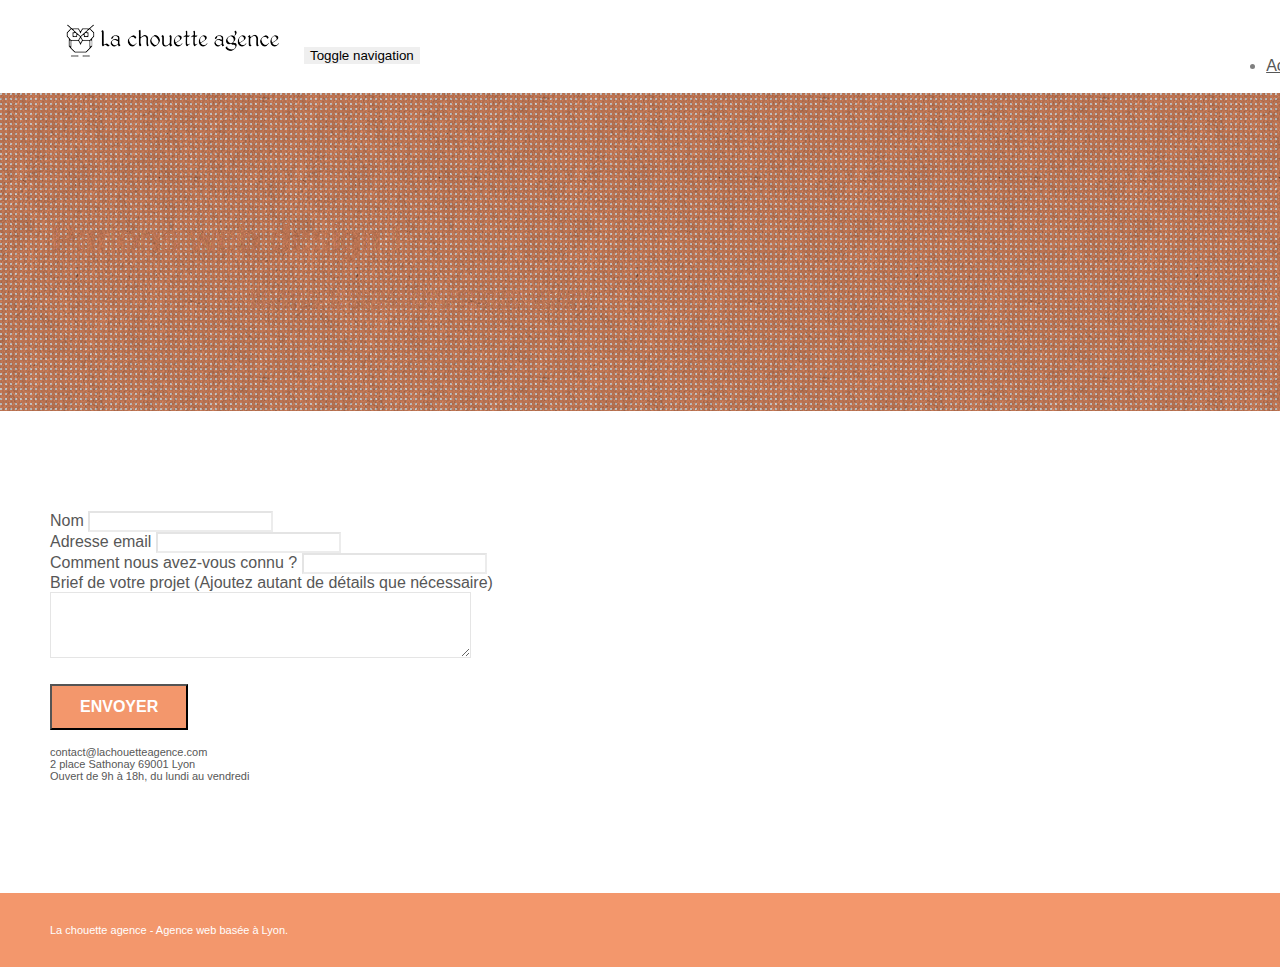
==== contact.html @ 4c4d1c33 "Correction de header" ====
<!doctype html>
<html lang="Default">
<head>
    <meta charset="utf-8">
    <meta name="keywords" content="">
    <meta name="description" content="">
    <meta name="viewport" content="width=device-width, initial-scale=1.0, viewport-fit=cover">
    <link rel="shortcut icon" type="image/png" href="favicon.jpg">
    
	<link rel="stylesheet" type="text/css" href="./css/bootstrap.min.css">
	<link rel="stylesheet" type="text/css" href="style.css">
	<link rel="stylesheet" type="text/css" href="./css/font-awesome.min.css">
	<link rel="stylesheet" type="text/css" href="./css/et-line.min.css">
	
    
	<script src="./js/jquery-2.1.0.min.js"></script>
	<script src="./js/bootstrap.min.js"></script>
	<script src="./js/blocs.min.js"></script>
	<script src="./js/jqBootstrapValidation.js"></script>
	<script src="./js/formHandler.js"></script>
    <title>page2</title>

    
<!-- Analytics -->
 
<!-- Analytics END -->
    
</head>
<body>
<!-- Principal conteneur -->
<div class="page-container">
    
<!-- bloc-0 -->
<div class="bloc bgc-white l-bloc " id="bloc-0">
	<div class="container bloc-sm">
		<nav class="navbar row">
			<div class="navbar-header">
				<a class="navbar-brand" href="index.html"><img src="img/la-chouette-agence.png" alt="atlanta web design logo" height="40" /></a>
				<button id="nav-toggle" type="button" class="ui-navbar-toggle navbar-toggle" data-toggle="collapse" data-target=".navbar-1">
					<span class="sr-only">Toggle navigation</span><span class="icon-bar"></span><span class="icon-bar"></span><span class="icon-bar"></span>
				</button>
			</div>
			<div class="collapse navbar-collapse navbar-1 special-dropdown-nav">
				<ul class="site-navigation nav navbar-nav">
					<li>
						<a href="index.html">Accueil</a>
					</li>
					<li>
					</li>
					<li>
						<a href="page2.html">page2 &gt;</a>
					</li>
				</ul>
			</div>
		</nav>
	</div>
</div>
<!-- bloc-0 END -->

<!-- bloc-6 -->
<div class="bloc bg-dots-bg bg-repeat bgc-atomic-tangerine d-bloc bloc-bg-texture texture-paper" id="bloc-6">
	<div class="container bloc-lg">
		<div class="row">
			<div class="col-sm-12">
				<h1 class="text-center hero-bloc-text tc-white">
					Parlons web design !
				</h1>
				<p class="text-center mg-lg tc-white tight-width-whitespace">
					Nous sommes ravis que vous souhaitiez collaborer avec notre agence.<br>
					Parlez-nous de votre projet en complétant le formulaire ci-dessous.
				</p>
			</div>
		</div>
	</div>
</div>
<!-- bloc-6 END -->

<!-- bloc-7 -->
<div class="bloc bgc-white l-bloc" id="bloc-7">
	<div class="container bloc-lg">
		<div class="row">
			<div class="col-sm-6">
				<form id="form_1" novalidate success-msg="Your message has been sent." fail-msg="Sorry it seems that our mail server is not responding, Sorry for the inconvenience!">
					<div class="form-group">
						<label>
							Nom
						</label>
						<input id="name" class="form-control" required />
					</div>
					<div class="form-group">
						<label>
							Adresse email
						</label>
						<input id="email" class="form-control" type="email" required />
					</div>
					<div class="form-group">
						<label>
							Comment nous avez-vous connu ?
						</label>
						<input class="form-control" type="email" required id="input_504" />
					</div>
					<div class="form-group">
						<label>
							Brief de votre projet (Ajoutez autant de détails que nécessaire)<br>
						</label><textarea id="message" class="form-control" rows="4" cols="50" required></textarea>
					</div> 
					<button class="bloc-button btn btn-lg btn-block cta-hero btn-atomic-tangerine" type="submit">
						Envoyer
					</button>
				</form>
			</div>
			<div class="col-sm-6">
				<p>
					contact@lachouetteagence.com<br>2 place Sathonay 69001 Lyon<br>Ouvert de 9h à 18h, du lundi au vendredi<br>
				</p>
			</div>
		</div>
	</div>
</div>
<!-- bloc-7 END -->

<!-- ScrollToTop Button -->
<a class="bloc-button btn btn-d scrollToTop" onclick="scrollToTarget('1')"><span class="fa fa-chevron-up"></span></a>
<!-- ScrollToTop Button END-->


<!-- Footer - bloc-8 -->
<div class="bloc bgc-atomic-tangerine d-bloc" id="bloc-8">
	<div class="container bloc-sm">
		<div class="row">
			<div class="col-sm-12">
				<p class="text-center white">
					La chouette agence - Agence web basée à Lyon.<br>
				</p>
				<div class="row row-no-gutters social">
					<div class="col-sm-3">
						<div class="text-center">
							<a class="social" href="index.html"><span class="fa fa-twitter icon-md"></span></a>
						</div>
					</div>
					<div class="col-sm-3">
						<div class="text-center">
							<a class="social" href="index.html"><span class="fa fa-facebook icon-md"></span></a>
						</div>
					</div>
					<div class="col-sm-3">
						<div class="text-center">
							<a class="social" href="index.html"><span class="fa fa-dribbble icon-md"></span></a>
						</div>
					</div>
					<div class="col-sm-3">
						<div class="text-center">
							<a class="social" href="index.html"><span class="fa fa-instagram icon-md"></span></a>
						</div>
					</div>
				</div>
			</div>
		</div>
	</div>
</div>
<!-- Footer - bloc-8 END -->

</div>
<!-- Principal conteneur END -->
    

</body>
</html>
---- style.css ----
body {
  margin: 0;
  padding: 0;
  background: #fff;
  overflow-x: hidden;
  -webkit-font-smoothing: antialiased;
  -moz-osx-font-smoothing: grayscale;
}

a,
button {
  transition: all 0.3s ease-in-out;
  outline: none !important;
}

a:hover {
  text-decoration: none;
  cursor: pointer;
}

#page-loading-blocs-notifaction {
  position: fixed;
  top: 0;
  bottom: 0;
  width: 100%;
  z-index: 100000;
  background: #ffffff url("img/pageload-spinner.gif") no-repeat center center;
}

.bloc {
  width: 100%;
  clear: both;
  background: 50% 50% no-repeat;
  padding: 0 50px;
  -webkit-background-size: cover;
  -moz-background-size: cover;
  -o-background-size: cover;
  background-size: cover;
  position: relative;
}

.bloc .container {
  padding-left: 0;
  padding-right: 0;
}

.bloc-lg {
  padding: 100px 50px;
}

.bloc-md {
  padding: 50px;
}

.bloc-sm {
  padding: 20px 50px;
}

.bg-center,
.bg-l-edge,
.bg-r-edge,
.bg-t-edge,
.bg-b-edge,
.bg-tl-edge,
.bg-bl-edge,
.bg-tr-edge,
.bg-br-edge,
.bg-repeat {
  -webkit-background-size: auto !important;
  -moz-background-size: auto !important;
  -o-background-size: auto !important;
  background-size: auto !important;
}

.bg-repeat {
  background: repeat;
}

.bg-t-edge {
  background: top no-repeat;
}

.bloc-bg-texture::before {
  content: "";
  background-size: 2px 2px;
  position: absolute;
  top: 0;
  bottom: 0;
  left: 0;
  right: 0;
}

.texture-paper::before {
  background: url("img/texture-paper.png");
  background-size: 280px 280px;
}

.b-parallax {
  background-attachment: fixed;
}

.d-bloc {
  color: rgba(255, 255, 255, 0.7);
}

.d-bloc button:hover {
  color: rgba(255, 255, 255, 0.9);
}

.d-bloc .icon-round,
.d-bloc .icon-square,
.d-bloc .icon-rounded,
.d-bloc .icon-semi-rounded-a,
.d-bloc .icon-semi-rounded-b {
  border-color: rgba(255, 255, 255, 0.9);
}

.d-bloc .divider-h span {
  border-color: rgba(255, 255, 255, 0.2);
}

.d-bloc .a-btn,
.d-bloc .navbar a,
.d-bloc .navbar-brand,
.d-bloc a .icon-sm,
.d-bloc a .icon-md,
.d-bloc a .icon-lg,
.d-bloc a .icon-xl,
.d-bloc h1 a,
.d-bloc h2 a,
.d-bloc h3 a,
.d-bloc h4 a,
.d-bloc h5 a,
.d-bloc h6 a,
.d-bloc p a {
  color: rgba(255, 255, 255, 0.6);
}

.d-bloc .a-btn:hover,
.d-bloc .navbar a:hover,
.d-bloc .navbar-brand:hover,
.d-bloc a:hover .icon-sm,
.d-bloc a:hover .icon-md,
.d-bloc a:hover .icon-lg,
.d-bloc a:hover .icon-xl,
.d-bloc h1 a:hover,
.d-bloc h2 a:hover,
.d-bloc h3 a:hover,
.d-bloc h4 a:hover,
.d-bloc h5 a:hover,
.d-bloc h6 a:hover,
.d-bloc p a:hover {
  color: rgba(255, 255, 255, 1);
}

.d-bloc .navbar-toggle .icon-bar {
  background: rgba(255, 255, 255, 1);
}

.d-bloc .btn-wire,
.d-bloc .btn-wire:hover {
  color: rgba(255, 255, 255, 1);
  border-color: rgba(255, 255, 255, 1);
}

.d-bloc .panel {
  color: rgba(0, 0, 0, 0.5);
}

.d-bloc .panel button:hover {
  color: rgba(0, 0, 0, 0.7);
}

.d-bloc .panel icon {
  border-color: rgba(0, 0, 0, 0.7);
}

.d-bloc .panel .divider-h span {
  border-color: rgba(0, 0, 0, 0.1);
}

.d-bloc .panel .a-btn {
  color: rgba(0, 0, 0, 0.6);
}

.d-bloc .panel .a-btn:hover {
  color: rgba(0, 0, 0, 1);
}

.d-bloc .panel .btn-wire,
.d-bloc .panel .btn-wire:hover {
  color: rgba(0, 0, 0, 0.7);
  border-color: rgba(0, 0, 0, 0.3);
}

.d-bloc .panel,
.l-bloc {
  color: rgba(0, 0, 0, 0.5);
}

.d-bloc .panel button:hover,
.l-bloc button:hover {
  color: rgba(0, 0, 0, 0.7);
}

.l-bloc .icon-round,
.l-bloc .icon-square,
.l-bloc .icon-rounded,
.l-bloc .icon-semi-rounded-a,
.l-bloc .icon-semi-rounded-b {
  border-color: rgba(0, 0, 0, 0.7);
}

.d-bloc .panel .divider-h span,
.l-bloc .divider-h span {
  border-color: rgba(0, 0, 0, 0.1);
}

.d-bloc .panel .a-btn,
.l-bloc .a-btn,
.l-bloc .navbar a,
.l-bloc .navbar-brand,
.l-bloc a .icon-sm,
.l-bloc a .icon-md,
.l-bloc a .icon-lg,
.l-bloc a .icon-xl,
.l-bloc h1 a,
.l-bloc h2 a,
.l-bloc h3 a,
.l-bloc h4 a,
.l-bloc h5 a,
.l-bloc h6 a,
.l-bloc p a {
  color: rgba(0, 0, 0, 0.6);
}

.d-bloc .panel .a-btn:hover,
.l-bloc .a-btn:hover,
.l-bloc .navbar a:hover,
.l-bloc .navbar-brand:hover,
.l-bloc a:hover .icon-sm,
.l-bloc a:hover .icon-md,
.l-bloc a:hover .icon-lg,
.l-bloc a:hover .icon-xl,
.l-bloc h1 a:hover,
.l-bloc h2 a:hover,
.l-bloc h3 a:hover,
.l-bloc h4 a:hover,
.l-bloc h5 a:hover,
.l-bloc h6 a:hover,
.l-bloc p a:hover {
  color: rgba(0, 0, 0, 1);
}

.l-bloc .navbar-toggle .icon-bar {
  color: rgba(0, 0, 0, 0.6);
}

.d-bloc .panel .btn-wire,
.d-bloc .panel .btn-wire:hover,
.l-bloc .btn-wire,
.l-bloc .btn-wire:hover {
  color: rgba(0, 0, 0, 0.7);
  border-color: rgba(0, 0, 0, 0.3);
}

.voffset {
  margin-top: 30px;
}

.voffset-lg {
  margin-top: 80px;
}

.row-no-gutters {
  margin-right: 0;
  margin-left: 0;
}

.row.row-no-gutters > [class^="col-"],
.row.row-no-gutters > [class*=" col-"] {
  padding-right: 0;
  padding-left: 0;
}

#bloc-1-hero h1 {
  font-size: 32px;
}

.navbar {
  margin-bottom: 0;
  z-index: 1;
}

.navbar-brand {
  height: auto;
  padding: 3px 15px;
  font-size: 25px;
  font-weight: normal;
  font-weight: 600;
  line-height: 44px;
}

.navbar-brand img {
  max-height: 200px;
  margin: 0 5px 0 0;
  display: inline;
}

.navbar-brand img[src$="svg"] {
  min-width: 100px;
}

.nav-center .navbar-brand img {
  margin: 0;
}

.navbar .nav {
  padding-top: 2px;
  margin-right: -16px;
  float: right;
  z-index: 1;
}

.nav > li {
  float: left;
  margin-top: 4px;
  font-size: 16px;
}

.navbar-nav .open .dropdown-menu > li > a {
  text-align: inherit;
}

.nav > li a:hover,
.nav > li a:focus {
  background: transparent;
}

.navbar-toggle {
  margin: 10px 10px 0 0;
  border: 0px;
}

.navbar-toggle:hover {
  background: transparent !important;
}

.navbar-toggle .icon-bar {
  background-color: rgba(0, 0, 0, 0.5);
  width: 26px;
}

.nav-invert .navbar .nav {
  float: left;
}

.nav-invert .navbar-header,
.nav-invert .navbar-brand {
  float: right;
  position: relative;
  z-index: 2;
}

@media (min-width: 768px) {
  .site-navigation {
    position: absolute;
    top: 50%;
    right: 20px;
    transform: translate(0, -50%);
    -webkit-transform: translateY(-50%);
  }
  .nav > li .dropdown-menu a,
  .nav > li .dropdown-menu a:hover {
    color: #484848;
  }
  .nav-invert .site-navigation {
    left: 0;
    right: 0;
  }
  .nav-center {
    text-align: center;
  }
  .nav-center .navbar-header {
    width: 100%;
  }
  .nav-center .navbar-header,
  .nav-center .navbar-brand,
  .nav-center .nav > li {
    float: none;
    display: inline-block;
  }
  .nav-center .site-navigation {
    position: relative;
    width: 100%;
    right: 0;
    margin-right: 0px;
    margin-top: 20px;
  }
  .nav-center.mini-nav .navbar-toggle {
    float: none;
    margin: 10px auto 0;
  }
}

.nav > li > .dropdown a {
  background: none !important;
  display: block;
  padding: 14px 15px;
}

nav .caret {
  margin: 0 5px;
}

.dropdown-menu .dropdown-menu {
  top: -8px;
  left: 100%;
}

.dropdown-menu .dropmenu-flow-right {
  top: 100%;
  left: 0;
  margin-left: -1px;
  border-top-left-radius: 0;
  border-top-right-radius: 0;
}

.dropdown-menu .dropdown span {
  border: 4px solid black;
  border-top-color: transparent;
  border-right-color: transparent;
  border-bottom-color: transparent;
  margin: 6px -5px 0 0 !important;
  float: right;
}

.mg-md {
  margin-top: 10px;
  margin-bottom: 20px;
}

.mg-lg {
  margin-top: 10px;
  margin-bottom: 40px;
}

.btn {
  margin: 0 5px 5px 0;
}

.btn.pull-right {
  margin: 0 0 5px 5px;
}

.btn-d,
.btn-d:hover,
.btn-d:focus {
  color: #fff;
  background: rgba(0, 0, 0, 0.3);
}

button {
  outline: none !important;
}

.btn-rd {
  border-radius: 40px;
}

.btn-clean {
  border: 1px solid rgba(0, 0, 0, 0.08);
  border-bottom-color: rgba(0, 0, 0, 0.1);
  text-shadow: 0 1px 0 rgba(0, 0, 1, 0.1);
  box-shadow: 0 1px 3px rgba(0, 0, 1, 0.25),
    inset 0 1px 0 0 rgba(255, 255, 255, 0.15);
}

.icon-md {
  font-size: 30px !important;
}

.icon-lg {
  font-size: 60px !important;
}

.sm-shadow {
  text-shadow: 0 1px 2px rgba(0, 0, 0, 0.3);
}

.panel-sq,
.panel-sq .panel-heading,
.panel-sq .panel-footer {
  border-radius: 0;
}

.panel-rd {
  border-radius: 30px;
}

.panel-rd .panel-heading {
  border-radius: 29px 29px 0 0;
}

.panel-rd .panel-footer {
  border-radius: 0 0 29px 29px;
}

.form-control {
  border-color: rgba(0, 0, 0, 0.1);
  box-shadow: none;
}

.scrollToTop {
  width: 40px;
  height: 40px;
  position: fixed;
  bottom: 20px;
  right: 20px;
  opacity: 0;
  z-index: 500;
  transition: all 0.3s ease-in-out;
}

.scrollToTop span {
  margin-top: 6px;
}

.showScrollTop {
  font-size: 14px;
  opacity: 1;
}

a[data-lightbox] {
  position: relative;
  display: block;
  text-align: center;
}

a[data-lightbox]:hover::before {
  content: "+";
  font-family: "HelveticaNeue-Light", "Helvetica Neue Light", "Helvetica Neue",
    Helvetica, Arial;
  font-size: 32px;
  width: 50px;
  height: 50px;
  margin-left: -25px;
  border-radius: 50%;
  background: rgba(0, 0, 0, 0.6);
  color: #fff;
  font-weight: 100;
  z-index: 1;
  position: absolute;
  top: 50%;
  transform: translateY(-50%);
  -webkit-transform: translateY(-50%);
}

a[data-lightbox]:hover img {
  opacity: 0.6;
  -webkit-animation-fill-mode: none;
  animation-fill-mode: none;
}

#lightbox-modal {
  display: flex;
  align-items: center;
}

#lightbox-modal .modal-dialog {
  width: 90%;
  max-width: 900px;
  margin: 0 auto 0;
}

#lightbox-modal .modal-dialog img {
  max-height: 90vh;
  margin: 0 auto;
}

.lightbox-caption {
  padding: 20px;
  color: #fff;
  background: rgba(0, 0, 0, 0.5);
  position: absolute;
  left: 15px;
  right: 15px;
  bottom: 5px;
}

.close-lightbox {
  color: #fff;
  font-size: 30px;
  position: absolute;
  top: 20px;
  right: 20px;
  z-index: 20;
  background: rgba(0, 0, 0, 0.5);
  border: none;
  line-height: 30px;
  padding: 0 9px 5px;
  opacity: 0.3;
}

.close-lightbox:hover,
.next-lightbox:hover,
.prev-lightbox:hover {
  opacity: 1;
  color: #fff;
}

.next-lightbox,
.prev-lightbox {
  font-size: 20px;
  color: rgba(255, 255, 255, 0.9);
  background: rgba(0, 0, 0, 0.5);
  transition: all 0.2s ease-in-out;
  position: absolute;
  top: 45%;
  z-index: 1;
  opacity: 0.4;
}

.next-lightbox {
  padding: 6px 8px 1px 13px;
  right: 25px;
}

.prev-lightbox {
  padding: 6px 13px 1px 10px;
  left: 25px;
}

.snapshot-lb .modal-body {
  padding-bottom: 45px;
}

.snapshot-lb .lightbox-caption {
  padding: 0;
  color: rgba(0, 0, 0, 0.5);
  background: none;
}

h1,
h2,
h3,
h4,
h5,
h6,
p,
label,
.btn,
a {
  font-family: "helvetica";
  font-weight: 400;
  color: #575757 !important;
}

.container {
  max-width: 1000px;
}

.hero-bloc-text {
  font-size: 38px;
}

.hero-bloc-text-sub {
  font-size: 36px;
}

.statement-bloc-text {
  line-height: 26px;
  font-style: italic;
  font-size: 20px;
  text-align: center;
  font-weight: lighter;
  max-width: 520px;
  margin: auto auto auto auto;
}

p {
  font-size: 11px;
}

.tight-width-whitespace {
  max-width: 600px;
  margin: auto auto auto auto;
}

.h1 {
  font-size: 20px;
  font-family: "Open Sans";
}

.cta-hero {
  margin-top: 22px;
  color: #ffffff !important;
  text-transform: uppercase;
  padding: 12px 28px 12px 28px;
  font-size: 16px;
  font-weight: 700;
}

.social {
  max-width: 400px;
  margin: auto auto auto auto;
}

h2 {
  font-size: 22px;
  line-height: 1.4em;
}

h3 {
  font-size: 15px;
  text-transform: uppercase;
  font-weight: 700;
  color: #333333 !important;
}

.med-width-whitespace {
  max-width: 800px;
  margin: auto auto auto auto;
  box-shadow: 0px 0px 0px #000000;
}

h1 {
  color: #333333 !important;
}

h4 {
  color: #333333 !important;
}

.icons {
  margin-bottom: 14px;
  margin-top: 24px;
}

.white {
  color: #ffffff !important;
}

.portfolio-thumb {
  margin-bottom: 24px;
}

.portfolio-row {
  margin-bottom: 44px;
  margin-top: 50px;
}

.avatar {
  box-shadow: 0px 4px 9px rgba(0, 0, 0, 0.3);
}

.black-background {
  background-color: rgba(165, 147, 99, 0.7);
  padding: 40px 40px 40px 40px;
}

.bold-link {
  font-weight: 900;
  text-decoration: underline !important;
}

.bgc-white {
  background-color: #ffffff;
}

.bgc-dark-slate-blue {
  background-color: #364577;
}

.bgc-atomic-tangerine {
  background-color: #f3976c;
}

.tc-white {
  color: #f3976c !important;
}

.btn-atomic-tangerine {
  background: #f3976c;
  color: #ffffff !important;
}

.btn-atomic-tangerine:hover {
  background: #c27956 !important;
  color: #ffffff !important;
}

.ltc-white {
  color: #ffffff !important;
}

.ltc-white:hover {
  color: #cccccc !important;
}

.ltc-atomic-tangerine {
  color: #f3976c !important;
}

.ltc-atomic-tangerine:hover {
  color: #c27956 !important;
}

.icon-dark-slate-blue {
  color: #364577 !important;
  border-color: #364577 !important;
}

.bg-dots-bg {
  background-image: url("img/dots-bg.png");
}

.bg-lines-h2-bg {
  background-image: url("img/lines-h2-bg.png");
}

.bg-banniere {
  background-image: url("img/la-chouette-agence-banniere.jpg");
}

.bg-presentation {
  background-image: url("img/image-de-presentation.jpg");
}

@media (max-width: 1024px) {
  .bloc {
    padding-left: 20px;
    padding-right: 20px;
  }
  .bloc.full-width-bloc,
  .bloc-tile-2.full-width-bloc .container,
  .bloc-tile-3.full-width-bloc .container,
  .bloc-tile-4.full-width-bloc .container {
    padding-left: 0;
    padding-right: 0;
  }
}

@media (max-width: 992px) and (min-width: 768px) {
  .navbar .nav {
    max-width: 80%;
  }
  .nav-center.navbar .nav {
    max-width: 100%;
  }
}

@media only screen and (min-device-width: 768px) and (max-device-width: 1024px) and (orientation: landscape) {
  .b-parallax {
    background-attachment: scroll;
  }
}

@media only screen and (min-device-width: 1024px) and (max-device-width: 1366px) and (-webkit-min-device-pixel-ratio: 1.5) {
  .b-parallax {
    background-attachment: scroll;
  }
}

@media (max-width: 991px) {
  .container {
    width: 100%;
  }
  .b-parallax {
    background-attachment: scroll;
  }
  .page-container,
  #hero-bloc {
    overflow-x: hidden;
    position: relative;
  }
  .bloc {
    padding-left: constant(safe-area-inset-left);
    padding-right: constant(safe-area-inset-right);
  }
  .bloc-group,
  .bloc-group .bloc {
    display: block;
    width: 100%;
  }
  .bloc-fill-screen .fill-bloc-top-edge,
  .bloc-fill-screen .fill-bloc-bottom-edge {
    padding: 0 20px;
    padding-left: constant(safe-area-inset-left);
    padding-right: constant(safe-area-inset-right);
  }
}

@media (max-width: 767px) {
  .page-container {
    overflow-x: hidden;
    position: relative;
  }
  h1,
  h2,
  h3,
  h4,
  h5,
  h6,
  p,
  #disqus_thread {
    padding-left: 10px !important;
    padding-right: 10px !important;
  }
  .b-parallax {
    background-attachment: scroll;
  }
  .navbar .nav {
    padding-top: 0;
    border-top: 1px solid rgba(0, 0, 0, 0.2);
    float: none !important;
  }
  .navbar.row {
    margin-left: 0;
    margin-right: 0;
  }
  .site-navigation {
    position: inherit;
    transform: none;
    -webkit-transform: none;
    -ms-transform: none;
  }
  .nav > li {
    margin-top: 0;
    border-bottom: 1px solid rgba(0, 0, 0, 0.1);
    background: rgba(0, 0, 0, 0.05);
    text-align: left;
    padding-left: 15px;
    width: 100%;
  }
  .nav > li:hover {
    background: rgba(0, 0, 0, 0.08);
  }
  .dropdown .dropdown a .caret {
    float: none;
    margin: 5px 0 0 10px !important;
    border: 4px solid black;
    border-bottom-color: transparent;
    border-right-color: transparent;
    border-left-color: transparent;
  }
  #hero-bloc .navbar .nav {
    background: rgba(0, 0, 0, 0.8);
  }
  #hero-bloc .navbar .nav a {
    color: rgba(255, 255, 255, 0.6);
  }
  .hero {
    padding: 50px 0;
  }
  .hero-nav {
    left: -1px;
    right: -1px;
  }
  .navbar-collapse {
    padding: 0;
    overflow-x: hidden;
    -webkit-box-shadow: none;
    box-shadow: none;
  }
  .navbar-brand img {
    max-height: 40px;
    width: auto;
  }
  .nav-invert .navbar-header {
    float: none;
    width: 100%;
  }
  .nav-invert .navbar-toggle {
    float: left;
    margin-left: 10px;
  }
  .bloc {
    padding-left: 0;
    padding-right: 0;
  }
  .bloc-xxl,
  .bloc-xl,
  .bloc-lg {
    padding: 40px 0;
  }
  .bloc-sm,
  .bloc-md {
    padding-left: 0;
    padding-right: 0;
  }
  .bloc-tile-2 .container,
  .bloc-tile-3 .container,
  .bloc-tile-4 .container,
  .bloc-fill-screen .fill-bloc-top-edge,
  .bloc-fill-screen .fill-bloc-bottom-edge {
    padding-left: 0;
    padding-right: 0;
  }
  .a-block {
    padding: 0 10px;
  }
  .btn-dwn {
    display: none;
  }
  .voffset {
    margin-top: 5px;
  }
  .voffset-md {
    margin-top: 20px;
  }
  .voffset-lg {
    margin-top: 30px;
  }
  form {
    padding: 5px;
  }
  .close-lightbox {
    display: inline-block;
  }
  .blocsapp-device-iphone5 {
    background-size: 216px 425px;
    padding-top: 60px;
    width: 216px;
    height: 425px;
  }
  .blocsapp-device-iphone5 img {
    width: 180px;
    height: 320px;
  }
}

@media (max-width: 400px) {
  .bloc {
    padding-left: 0;
    padding-right: 0;
  }
}

@media (max-width: 767px) {
  .bloc-mob-center-text {
    text-align: center;
  }
}
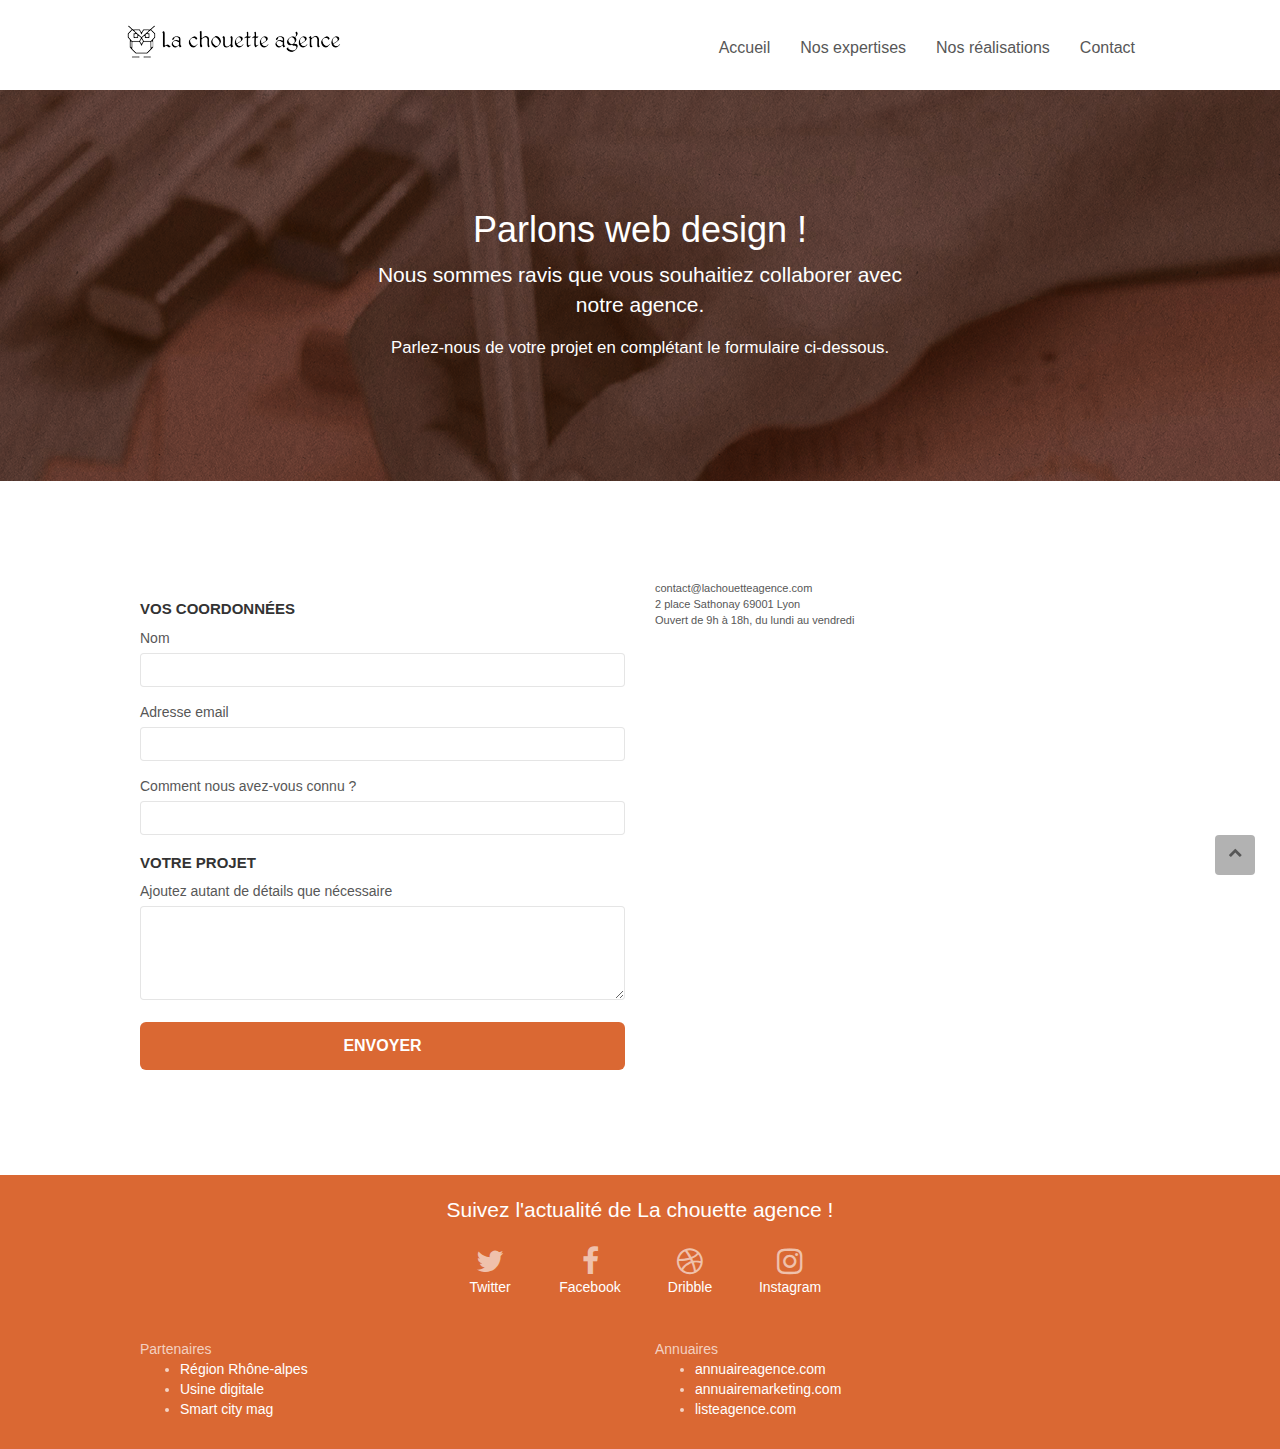
==== commit 3fcec1a7: "balises aria" ====
--- a/contact.html
+++ b/contact.html
@@ -1,168 +1,290 @@
-<!doctype html>
-<html lang="Default">
-<head>
-    <meta charset="utf-8">
-    <meta name="keywords" content="">
-    <meta name="description" content="">
-    <meta name="viewport" content="width=device-width, initial-scale=1.0, viewport-fit=cover">
-    <link rel="shortcut icon" type="image/png" href="favicon.jpg">
-    
-	<link rel="stylesheet" type="text/css" href="./css/bootstrap.min.css">
-	<link rel="stylesheet" type="text/css" href="style.css">
-	<link rel="stylesheet" type="text/css" href="./css/font-awesome.min.css">
-	<link rel="stylesheet" type="text/css" href="./css/et-line.min.css">
-	
-    
-	<script src="./js/jquery-2.1.0.min.js"></script>
-	<script src="./js/bootstrap.min.js"></script>
-	<script src="./js/blocs.min.js"></script>
-	<script src="./js/jqBootstrapValidation.js"></script>
-	<script src="./js/formHandler.js"></script>
-    <title>page2</title>
-
-    
-<!-- Analytics -->
- 
-<!-- Analytics END -->
-    
-</head>
-<body>
-<!-- Principal conteneur -->
-<div class="page-container">
-    
-<!-- bloc-0 -->
-<div class="bloc bgc-white l-bloc " id="bloc-0">
-	<div class="container bloc-sm">
-		<nav class="navbar row">
-			<div class="navbar-header">
-				<a class="navbar-brand" href="index.html"><img src="img/la-chouette-agence.png" alt="atlanta web design logo" height="40" /></a>
-				<button id="nav-toggle" type="button" class="ui-navbar-toggle navbar-toggle" data-toggle="collapse" data-target=".navbar-1">
-					<span class="sr-only">Toggle navigation</span><span class="icon-bar"></span><span class="icon-bar"></span><span class="icon-bar"></span>
-				</button>
-			</div>
-			<div class="collapse navbar-collapse navbar-1 special-dropdown-nav">
-				<ul class="site-navigation nav navbar-nav">
-					<li>
-						<a href="index.html">Accueil</a>
-					</li>
-					<li>
-					</li>
-					<li>
-						<a href="page2.html">page2 &gt;</a>
-					</li>
-				</ul>
-			</div>
-		</nav>
-	</div>
-</div>
-<!-- bloc-0 END -->
-
-<!-- bloc-6 -->
-<div class="bloc bg-dots-bg bg-repeat bgc-atomic-tangerine d-bloc bloc-bg-texture texture-paper" id="bloc-6">
-	<div class="container bloc-lg">
-		<div class="row">
-			<div class="col-sm-12">
-				<h1 class="text-center hero-bloc-text tc-white">
-					Parlons web design !
-				</h1>
-				<p class="text-center mg-lg tc-white tight-width-whitespace">
-					Nous sommes ravis que vous souhaitiez collaborer avec notre agence.<br>
-					Parlez-nous de votre projet en complétant le formulaire ci-dessous.
-				</p>
-			</div>
-		</div>
-	</div>
-</div>
-<!-- bloc-6 END -->
-
-<!-- bloc-7 -->
-<div class="bloc bgc-white l-bloc" id="bloc-7">
-	<div class="container bloc-lg">
-		<div class="row">
-			<div class="col-sm-6">
-				<form id="form_1" novalidate success-msg="Your message has been sent." fail-msg="Sorry it seems that our mail server is not responding, Sorry for the inconvenience!">
-					<div class="form-group">
-						<label>
-							Nom
-						</label>
-						<input id="name" class="form-control" required />
-					</div>
-					<div class="form-group">
-						<label>
-							Adresse email
-						</label>
-						<input id="email" class="form-control" type="email" required />
-					</div>
-					<div class="form-group">
-						<label>
-							Comment nous avez-vous connu ?
-						</label>
-						<input class="form-control" type="email" required id="input_504" />
-					</div>
-					<div class="form-group">
-						<label>
-							Brief de votre projet (Ajoutez autant de détails que nécessaire)<br>
-						</label><textarea id="message" class="form-control" rows="4" cols="50" required></textarea>
-					</div> 
-					<button class="bloc-button btn btn-lg btn-block cta-hero btn-atomic-tangerine" type="submit">
-						Envoyer
-					</button>
-				</form>
-			</div>
-			<div class="col-sm-6">
-				<p>
-					contact@lachouetteagence.com<br>2 place Sathonay 69001 Lyon<br>Ouvert de 9h à 18h, du lundi au vendredi<br>
-				</p>
-			</div>
-		</div>
-	</div>
-</div>
-<!-- bloc-7 END -->
-
-<!-- ScrollToTop Button -->
-<a class="bloc-button btn btn-d scrollToTop" onclick="scrollToTarget('1')"><span class="fa fa-chevron-up"></span></a>
-<!-- ScrollToTop Button END-->
-
-
-<!-- Footer - bloc-8 -->
-<div class="bloc bgc-atomic-tangerine d-bloc" id="bloc-8">
-	<div class="container bloc-sm">
-		<div class="row">
-			<div class="col-sm-12">
-				<p class="text-center white">
-					La chouette agence - Agence web basée à Lyon.<br>
-				</p>
-				<div class="row row-no-gutters social">
-					<div class="col-sm-3">
-						<div class="text-center">
-							<a class="social" href="index.html"><span class="fa fa-twitter icon-md"></span></a>
-						</div>
-					</div>
-					<div class="col-sm-3">
-						<div class="text-center">
-							<a class="social" href="index.html"><span class="fa fa-facebook icon-md"></span></a>
-						</div>
-					</div>
-					<div class="col-sm-3">
-						<div class="text-center">
-							<a class="social" href="index.html"><span class="fa fa-dribbble icon-md"></span></a>
-						</div>
-					</div>
-					<div class="col-sm-3">
-						<div class="text-center">
-							<a class="social" href="index.html"><span class="fa fa-instagram icon-md"></span></a>
-						</div>
-					</div>
-				</div>
-			</div>
-		</div>
-	</div>
-</div>
-<!-- Footer - bloc-8 END -->
-
-</div>
-<!-- Principal conteneur END -->
-    
-
-</body>
+<!DOCTYPE html>
+<html lang="fr">
+  <head>
+    <meta charset="utf-8" />
+
+    <meta name="viewport" content="width=device-width, initial-scale=1.0, viewport-fit=cover"/>
+    <meta name="robots" content="index, follow" />
+    <meta name="keywords" content="La chouette agence, agence design, design site web, communication digitale, création design, Lyon, Rhone-alpes"/>
+    <link rel="canonical" href="http://www.lachouetteagence.fr" />
+    <meta name="language" content="fr" />
+    <title>Contactez La chouette agence</title>
+    <link rel="shortcut icon" type="image/png" href="favicon.jpg" />
+    <meta name="description" content="Développez votre entreprise, atteignez vos objectifs grâce à un site web au design sur mesure. Nous aimons collaborer avec des entrepreneurs créatifs et des entreprises locale, qu’elles aient besoin de créer un site de A à Z ou de donner un coup de jeune à leur site. Que vous ayez besoin d’une identité visuelle complète ou d’une refonte de votre site, n’hésitez pas à nous contacter. Nous travaillerons ensemble pour créer des sites beau et bien structurés, qui seront facilement trouvable sur les moteurs de recherche."/>
+    <meta property="og:title" content="Contactez La chouette agence, l'agence web design de Lyon"/>
+    <meta property="og:type" content="website" />
+    <meta property="og:url" content="http://www.lachouetteagence.fr" />
+    <meta property="og:image" content="http://www.lachouetteagence.fr/image.jpg"/>
+    <meta property="og:locale" content="fr_FR" />
+    <meta property="og:description" content=Développez votre entreprise,
+    atteignez vos objectifs grâce à un site web au design sur mesure. Nous
+    aimons collaborer avec des entrepreneurs créatifs et des entreprises locale,
+    qu’elles aient besoin de créer un site de A à Z ou de donner un coup de
+    jeune à leur site. Que vous ayez besoin d’une identité visuelle complète ou
+    d’une refonte de votre site, n’hésitez pas à nous contacter. Nous
+    travaillerons ensemble pour créer des sites beau et bien structurés, qui
+    seront facilement trouvable sur les moteurs de recherche." />
+
+    <link rel="stylesheet" type="text/css" href="./css/bootstrap.css" />
+    <link rel="stylesheet" type="text/css" href="style.css" />
+    <link rel="stylesheet" type="text/css" href="./css/font-awesome.css" />
+    <link rel="stylesheet" type="text/css" href="./css/et-line.css" />
+
+    <script src="./js/jquery-2.1.0.js"></script>
+    <script src="./js/bootstrap.js"></script>
+    <script src="./js/blocs.js"></script>
+    <script src="./js/jquery.touchSwipe.js" defer></script>
+    <script src="./js/gmaps.js"></script>
+
+    <script type="application/ld+json">
+      {
+        "@context": "https://schema.org",
+        "@type": "Agence web",
+        "image": [
+          "https://example.com/photos/1x1/photo.jpg",
+          "https://example.com/photos/4x3/photo.jpg",
+          "https://example.com/photos/16x9/photo.jpg"
+         ],
+        "@id": "http://lachouetteagence.example.com",
+        "name": "La chouette agence",
+        "address": {
+          "@type": "PostalAddress",
+          "streetAddress": "3, rue de Beaucuse",
+          "addressLocality": "Lyon",
+          "addressRegion": "Rhone-Alpes",
+          "postalCode": "69000",
+          "addressCountry": "Fr"
+        },
+        "review": {
+          "@type": "Review",
+          "reviewRating": {
+            "@type": "Rating",
+            "ratingValue": "4",
+            "bestRating": "5"
+          },
+          "author": {
+            "@type": "chouette@yahoo.fr",
+            "name": "Paul Chouette"
+          }
+        },
+        "geo": {
+          "@type": "GeoCoordinates",
+          "latitude": 40.761293,
+          "longitude": -73.982294
+        },
+        "url": "http://www.lachouetteagece.fr/agence-locations/Lyon",
+        "telephone": "O4 00 00 00",
+        "openingHoursSpecification": [
+          {
+            "@type": "OpeningHoursSpecification",
+            "dayOfWeek": [
+              "Lundi",
+              "Mardi"
+              "Mercredi"
+              "Jeudi"
+              "Vendredi"
+            ],
+            "opens": "09:00",
+            "closes": "19:00"
+          },
+          {
+            "@type": "OpeningHoursSpecification",
+            "dayOfWeek": "Saturday",
+            "opens": "16:00",
+            "closes": "23:00"
+          },
+    </script>
+
+    <!-- Analytics -->
+
+    <!-- Analytics END -->
+
+  </head>
+  <body>
+    <div class="page-container">
+
+      <header class="bloc bgc-white l-bloc" id="bloc-0">
+        <div class="container bloc-sm">
+          <nav class="navbar row">
+            <div class="navbar-header">
+              <img src="img/la-chouette-agence.png" alt="Logo de l'agence" />
+              <button aria-label="Toggle navigation" id="nav-toggle" type="button" class="ui-navbar-toggle navbar-toggle" data-toggle="collapse" data-target=".navbar-1">
+                <span class="sr-only">Toggle navigation</span>
+                <span class="icon-bar"></span>
+                <span class="icon-bar"></span>
+                <span class="icon-bar"></span>
+              </button>
+            </div>
+            <div class="collapse navbar-collapse navbar-1 special-dropdown-nav">
+              <ul class="site-navigation nav navbar-nav">
+                <li>
+                  <a href="index.html" aria-label="Retournez à la page d'accueil">Accueil</a>
+                </li>
+                <li>
+                  <a href="#bloc-2-services" aria-label="Découvrez nos domaines d'expertises">Nos expertises</a>
+                </li>
+                <li>
+                  <a href="#bloc-4-portfolio" aria-label="Consultez nos réalisations">Nos réalisations</a>
+                </li>
+                <li>
+                  <a href="contact.html" aria-current="page"">Contact</a>
+                </li>
+              </ul>
+            </div>
+          </nav>
+        </div>
+      </header>
+
+
+      <section aria-label="accroche" class="bloc tc-white bgc-atomic-tangerine bg-presentation d-bloc bloc-bg-texture texture-paper b-parallax" id="bloc-3-what-i-do">
+        <div class="container bloc-lg">
+          <div class="tight-width-whitespace">
+            <div class="col-sm-12">
+              <h1 class="text-center white">Parlons web design !</h1>
+              <p class="text-center white supsize">
+                Nous sommes ravis que vous souhaitiez collaborer avec notre agence.<br />
+                <span class="signature">
+                  Parlez-nous de votre projet en complétant le formulaire ci-dessous.
+                </span>
+              </p>
+            </div>
+          </div>
+        </div>
+      </section>
+
+      <section aria-label="formulaire" class="bloc bgc-white l-bloc" id="bloc-7">
+        <div class="container bloc-lg">
+          <div class="row">
+            <div class="col-sm-6">
+              <form id="form_1" novalidate="">
+
+                <div role="group" aria-labelledby="coordonnées">
+                  <h3>Vos coordonnées</h3>
+                  <div class="form-group">
+                    <label for="name"> Nom </label>
+                    <input id="name" aria-required="true" type="text" class="form-control" required=""/>
+                  </div>
+
+                  <div class="form-group">
+                    <label for="email"> Adresse email </label>
+                    <input id="email" aria-required="true" type="email" class="form-control" required=""/>
+                  </div>
+
+                  <div class="form-group">
+                    <label for="input_504">
+                      Comment nous avez-vous connu ?
+                    </label>
+                    <input id="input_504" aria-required="true" type="text" class="form-control" required=""/>
+                  </div>
+                </div>
+
+                <div role="group" aria-labelledby="projet">
+                  <h3>Votre projet</h3>
+                  <div class="form-group">
+                    <label for="message">
+                      Ajoutez autant de détails que nécessaire<br />
+                    </label>
+                    <textarea  id="message" aria-required="true" class="form-control" rows="4" cols="50" required="">
+                    </textarea>
+                  </div>
+                </div>
+
+                <button class="bloc-button btn btn-lg btn-block cta-hero btn-atomic-tangerine" type="submit">
+                  Envoyer
+                </button>
+
+              </form>
+            </div>
+            <div class="col-sm-6">
+              <p>
+                contact@lachouetteagence.com<br />2 place Sathonay 69001 Lyon<br />Ouvert
+                de 9h à 18h, du lundi au vendredi<br />
+              </p>
+            </div>
+          </div>
+        </div>
+      </section>
+
+        <a class="bloc-button btn btn-d scrollToTop showScrollTop" onclick="scrollToTarget('1')" >
+            <i class="fa fa-chevron-up"></i>
+        </a>
+
+      <footer class="bloc bgc-atomic-tangerine d-bloc" id="bloc-8">
+        <div class="container bloc-sm">
+          <div class="row">
+            <section aria-label="Suivez notre actualité" class="col-sm-12">
+              <p class="text-center white supsize">
+                Suivez l'actualité de La chouette agence !
+              </p>
+              <article class="row row-no-gutters social">
+                <div class="col-sm-3">
+                  <div class="text-center">
+                    <a aria-label="Retrouvez-nous sur Twitter" class="social white" href="index.html">
+                      <i class="fa fa-twitter icon-md" aria-hidden="true"></i>
+                      <br />Twitter
+                    </a>
+                  </div>
+                </div>
+                <div class="col-sm-3">
+                  <div class="text-center">
+                    <a aria-label="Retrouvez-nous sur Facebook" class="social white" href="index.html">
+                      <i class="fa fa-facebook icon-md" aria-hidden="true"></i>
+                      <br />Facebook
+                    </a>
+                  </div>
+                </div>
+                <div class="col-sm-3">
+                  <div class="text-center">
+                    <a aria-label="Retrouvez-nous sur Dribble" class="social white" href="index.html">
+                      <i class="fa fa-dribbble icon-md" aria-hidden="true"></i><br />
+                      Dribble
+                    </a>
+                  </div>
+                </div>
+                <div class="col-sm-3">
+                  <div class="text-center">
+                    <a aria-label="Retrouvez-nous sur Instagram" class="social white" href="index.html">
+                      <i class="fa fa-instagram icon-md" aria-hidden="true"></i><br />
+                      Instagram
+                    </a>
+                  </div>
+                </div>
+              </article>
+              <article class="row margintop">
+                <div class="col-sm-6">
+                  Partenaires
+                  <ul>
+                    <li>
+                      <a href="Région Rhône-alpes.com" class="white">Région Rhône-alpes</a>
+                    </li>
+                    <li>
+                      <a href="usine-digitale.com" class="white">Usine digitale</a>
+                    </li>
+                    <li>
+                      <a href="smartcitymag.fr" class="white">Smart city mag</a>
+                    </li>
+                  </ul>
+                </div>
+                <div class="col-sm-6">
+                  Annuaires
+                  <ul>
+                    <li>
+                      <a href="annuaireagence.com" class="white">annuaireagence.com</a>
+                    </li>
+                    <li>
+                      <a href="annuairemarketing.com" class="white">annuairemarketing.com</a>
+                    </li>
+                    <li>
+                      <a href="listeagence.com" class="white">listeagence.com</a>
+                    </li>
+                  </ul>
+                </div>
+              </article>
+            </section>
+          </div>
+        </div>
+      </footer>
+
+    </div>
+  </body>
 </html>
--- a/style.css
+++ b/style.css
@@ -7,14 +7,53 @@
   -moz-osx-font-smoothing: grayscale;
 }
 
+.auteur {
+  font-size: 0.8em;
+}
+
+.supersize {
+  font-size: 2.5em;
+}
+
+.supsize {
+  font-size: 1.5em;
+  margin-bottom: 1em;
+}
+
+.moyensize {
+  font-size: 1em;
+  margin-top: 2em;
+}
+
+.white {
+  color: white;
+}
+
+.blockquote h2 {
+  /* display: block; */
+  font-size: 1.5em;
+}
+
+.signature {
+  display: block;
+  font-size: 0.8em;
+  margin-top: 1em;
+}
+
+.margintop {
+  margin-top: 3em;
+}
+
 a,
 button {
   transition: all 0.3s ease-in-out;
   outline: none !important;
 }
 
-a:hover {
+a:hover,
+a:focus {
   text-decoration: none;
+  font-weight: 700;
   cursor: pointer;
 }
 
@@ -103,7 +142,8 @@
   color: rgba(255, 255, 255, 0.7);
 }
 
-.d-bloc button:hover {
+.d-bloc button:hover,
+.d-bloc button:focus {
   color: rgba(255, 255, 255, 0.9);
 }
 
@@ -137,19 +177,28 @@
 }
 
 .d-bloc .a-btn:hover,
+.d-bloc .a-btn:focus,
 .d-bloc .navbar a:hover,
+.d-bloc .navbar a:focus,
 .d-bloc .navbar-brand:hover,
 .d-bloc a:hover .icon-sm,
 .d-bloc a:hover .icon-md,
 .d-bloc a:hover .icon-lg,
 .d-bloc a:hover .icon-xl,
 .d-bloc h1 a:hover,
+.d-bloc h1 a:focus,
 .d-bloc h2 a:hover,
+.d-bloc h2 a:focus,
 .d-bloc h3 a:hover,
+.d-bloc h3 a:focus,
 .d-bloc h4 a:hover,
+.d-bloc h4 a:focus,
 .d-bloc h5 a:hover,
+.d-bloc h5 a:focus,
 .d-bloc h6 a:hover,
-.d-bloc p a:hover {
+.d-bloc h6 a:focus,
+.d-bloc p a:hover,
+.d-bloc p a:focus {
   color: rgba(255, 255, 255, 1);
 }
 
@@ -158,7 +207,8 @@
 }
 
 .d-bloc .btn-wire,
-.d-bloc .btn-wire:hover {
+.d-bloc .btn-wire:hover,
+.d-bloc .btn-wire:focus {
   color: rgba(255, 255, 255, 1);
   border-color: rgba(255, 255, 255, 1);
 }
@@ -167,7 +217,8 @@
   color: rgba(0, 0, 0, 0.5);
 }
 
-.d-bloc .panel button:hover {
+.d-bloc .panel button:hover,
+.d-bloc .panel button:focus {
   color: rgba(0, 0, 0, 0.7);
 }
 
@@ -183,12 +234,14 @@
   color: rgba(0, 0, 0, 0.6);
 }
 
-.d-bloc .panel .a-btn:hover {
+.d-bloc .panel .a-btn:hover,
+.d-bloc .panel .a-btn:focus {
   color: rgba(0, 0, 0, 1);
 }
 
 .d-bloc .panel .btn-wire,
-.d-bloc .panel .btn-wire:hover {
+.d-bloc .panel .btn-wire:hover,
+.d-bloc .panel .btn-wire:focus {
   color: rgba(0, 0, 0, 0.7);
   border-color: rgba(0, 0, 0, 0.3);
 }
@@ -199,7 +252,9 @@
 }
 
 .d-bloc .panel button:hover,
-.l-bloc button:hover {
+.d-bloc .panel button:focus,
+.l-bloc button:hover,
+.l-bloc button:focus {
   color: rgba(0, 0, 0, 0.7);
 }
 
@@ -235,20 +290,31 @@
 }
 
 .d-bloc .panel .a-btn:hover,
+.d-bloc .panel .a-btn:focus,
 .l-bloc .a-btn:hover,
+.l-bloc .a-btn:focus,
 .l-bloc .navbar a:hover,
+.l-bloc .navbar a:focus,
 .l-bloc .navbar-brand:hover,
+.l-bloc .navbar-brand:focus,
 .l-bloc a:hover .icon-sm,
 .l-bloc a:hover .icon-md,
 .l-bloc a:hover .icon-lg,
 .l-bloc a:hover .icon-xl,
 .l-bloc h1 a:hover,
+.l-bloc h1 a:focus,
 .l-bloc h2 a:hover,
+.l-bloc h2 a:focus,
 .l-bloc h3 a:hover,
+.l-bloc h3 a:focus,
 .l-bloc h4 a:hover,
+.l-bloc h4 a:focus,
 .l-bloc h5 a:hover,
+.l-bloc h5 a:focus,
 .l-bloc h6 a:hover,
-.l-bloc p a:hover {
+.l-bloc h6 a:focus,
+.l-bloc p a:hover,
+.l-bloc p a:focus {
   color: rgba(0, 0, 0, 1);
 }
 
@@ -258,8 +324,10 @@
 
 .d-bloc .panel .btn-wire,
 .d-bloc .panel .btn-wire:hover,
+.d-bloc .panel .btn-wire:focus,
 .l-bloc .btn-wire,
-.l-bloc .btn-wire:hover {
+.l-bloc .btn-wire:hover,
+.l-bloc .btn-wire:focus {
   color: rgba(0, 0, 0, 0.7);
   border-color: rgba(0, 0, 0, 0.3);
 }
@@ -342,7 +410,8 @@
   border: 0px;
 }
 
-.navbar-toggle:hover {
+.navbar-toggle:hover,
+.navbar-toggle:focus {
   background: transparent !important;
 }
 
@@ -371,7 +440,8 @@
     -webkit-transform: translateY(-50%);
   }
   .nav > li .dropdown-menu a,
-  .nav > li .dropdown-menu a:hover {
+  .nav > li .dropdown-menu a:hover,
+  .nav > li .dropdown-menu a:focus {
     color: #484848;
   }
   .nav-invert .site-navigation {
@@ -603,8 +673,11 @@
 }
 
 .close-lightbox:hover,
+.close-lightbox:focus,
 .next-lightbox:hover,
-.prev-lightbox:hover {
+.next-lightboxfocusr,
+.prev-lightbox:hover,
+.prev-lightbox:focus {
   opacity: 1;
   color: #fff;
 }
@@ -755,7 +828,7 @@
 }
 
 .black-background {
-  background-color: rgba(165, 147, 99, 0.7);
+  background-color: bcorange;
   padding: 40px 40px 40px 40px;
 }
 
@@ -773,33 +846,39 @@
 }
 
 .bgc-atomic-tangerine {
-  background-color: #f3976c;
+  background-color: #da6833;
 }
 
 .tc-white {
+  color: #da6833 !important;
+}
+/* .tc-white {
   color: #f3976c !important;
-}
+} */
 
 .btn-atomic-tangerine {
-  background: #f3976c;
+  background: #da6833;
   color: #ffffff !important;
 }
 
-.btn-atomic-tangerine:hover {
-  background: #c27956 !important;
+.btn-atomic-tangerine:hover,
+.btn-atomic-tangerine:focus {
+  background: #da6833 !important;
   color: #ffffff !important;
+  border: 5px solid white;
 }
 
 .ltc-white {
   color: #ffffff !important;
 }
 
-.ltc-white:hover {
+.ltc-white:hover,
+.ltc-white:focus {
   color: #cccccc !important;
 }
 
 .ltc-atomic-tangerine {
-  color: #f3976c !important;
+  color: #d47f57 !important;
 }
 
 .ltc-atomic-tangerine:hover {
@@ -933,7 +1012,8 @@
     padding-left: 15px;
     width: 100%;
   }
-  .nav > li:hover {
+  .nav > li:hover,
+  .nav > li:focus {
     background: rgba(0, 0, 0, 0.08);
   }
   .dropdown .dropdown a .caret {
--- a/css/et-line.css
+++ b/css/et-line.css
@@ -0,0 +1,519 @@
+@font-face {
+    font-family: et-line;
+    src: url(../fonts/et-line.eot);
+    src: url(../fonts/et-line.eot?#iefix) format('embedded-opentype'), url(../fonts/et-line.woff) format('woff'), url(../fonts/et-line.ttf) format('truetype'), url(../fonts/et-line.svg#et-line) format('svg');
+    font-weight: 400;
+    font-style: normal
+}
+
+.et-icon-adjustments,
+.et-icon-alarmclock,
+.et-icon-anchor,
+.et-icon-aperture,
+.et-icon-attachment,
+.et-icon-bargraph,
+.et-icon-basket,
+.et-icon-beaker,
+.et-icon-bike,
+.et-icon-book-open,
+.et-icon-briefcase,
+.et-icon-browser,
+.et-icon-calendar,
+.et-icon-camera,
+.et-icon-caution,
+.et-icon-chat,
+.et-icon-circle-compass,
+.et-icon-clipboard,
+.et-icon-clock,
+.et-icon-cloud,
+.et-icon-compass,
+.et-icon-desktop,
+.et-icon-dial,
+.et-icon-document,
+.et-icon-documents,
+.et-icon-download,
+.et-icon-dribbble,
+.et-icon-edit,
+.et-icon-envelope,
+.et-icon-expand,
+.et-icon-facebook,
+.et-icon-flag,
+.et-icon-focus,
+.et-icon-gears,
+.et-icon-genius,
+.et-icon-gift,
+.et-icon-global,
+.et-icon-globe,
+.et-icon-googleplus,
+.et-icon-grid,
+.et-icon-happy,
+.et-icon-hazardous,
+.et-icon-heart,
+.et-icon-hotairballoon,
+.et-icon-hourglass,
+.et-icon-key,
+.et-icon-laptop,
+.et-icon-layers,
+.et-icon-lifesaver,
+.et-icon-lightbulb,
+.et-icon-linegraph,
+.et-icon-linkedin,
+.et-icon-lock,
+.et-icon-magnifying-glass,
+.et-icon-map,
+.et-icon-map-pin,
+.et-icon-megaphone,
+.et-icon-mic,
+.et-icon-mobile,
+.et-icon-newspaper,
+.et-icon-notebook,
+.et-icon-paintbrush,
+.et-icon-paperclip,
+.et-icon-pencil,
+.et-icon-phone,
+.et-icon-picture,
+.et-icon-pictures,
+.et-icon-piechart,
+.et-icon-presentation,
+.et-icon-pricetags,
+.et-icon-printer,
+.et-icon-profile-female,
+.et-icon-profile-male,
+.et-icon-puzzle,
+.et-icon-quote,
+.et-icon-recycle,
+.et-icon-refresh,
+.et-icon-ribbon,
+.et-icon-rss,
+.et-icon-sad,
+.et-icon-scissors,
+.et-icon-scope,
+.et-icon-search,
+.et-icon-shield,
+.et-icon-speedometer,
+.et-icon-strategy,
+.et-icon-streetsign,
+.et-icon-tablet,
+.et-icon-target,
+.et-icon-telescope,
+.et-icon-toolbox,
+.et-icon-tools,
+.et-icon-tools-2,
+.et-icon-trophy,
+.et-icon-tumblr,
+.et-icon-twitter,
+.et-icon-upload,
+.et-icon-video,
+.et-icon-wallet,
+.et-icon-wine {
+    font-family: et-line;
+    speak: none;
+    font-style: normal;
+    font-weight: 400;
+    font-variant: normal;
+    text-transform: none;
+    line-height: 1;
+    -webkit-font-smoothing: antialiased;
+    -moz-osx-font-smoothing: grayscale;
+    display: inline-block
+}
+
+.et-icon-mobile:before {
+    content: "\e000"
+}
+
+.et-icon-laptop:before {
+    content: "\e001"
+}
+
+.et-icon-desktop:before {
+    content: "\e002"
+}
+
+.et-icon-tablet:before {
+    content: "\e003"
+}
+
+.et-icon-phone:before {
+    content: "\e004"
+}
+
+.et-icon-document:before {
+    content: "\e005"
+}
+
+.et-icon-documents:before {
+    content: "\e006"
+}
+
+.et-icon-search:before {
+    content: "\e007"
+}
+
+.et-icon-clipboard:before {
+    content: "\e008"
+}
+
+.et-icon-newspaper:before {
+    content: "\e009"
+}
+
+.et-icon-notebook:before {
+    content: "\e00a"
+}
+
+.et-icon-book-open:before {
+    content: "\e00b"
+}
+
+.et-icon-browser:before {
+    content: "\e00c"
+}
+
+.et-icon-calendar:before {
+    content: "\e00d"
+}
+
+.et-icon-presentation:before {
+    content: "\e00e"
+}
+
+.et-icon-picture:before {
+    content: "\e00f"
+}
+
+.et-icon-pictures:before {
+    content: "\e010"
+}
+
+.et-icon-video:before {
+    content: "\e011"
+}
+
+.et-icon-camera:before {
+    content: "\e012"
+}
+
+.et-icon-printer:before {
+    content: "\e013"
+}
+
+.et-icon-toolbox:before {
+    content: "\e014"
+}
+
+.et-icon-briefcase:before {
+    content: "\e015"
+}
+
+.et-icon-wallet:before {
+    content: "\e016"
+}
+
+.et-icon-gift:before {
+    content: "\e017"
+}
+
+.et-icon-bargraph:before {
+    content: "\e018"
+}
+
+.et-icon-grid:before {
+    content: "\e019"
+}
+
+.et-icon-expand:before {
+    content: "\e01a"
+}
+
+.et-icon-focus:before {
+    content: "\e01b"
+}
+
+.et-icon-edit:before {
+    content: "\e01c"
+}
+
+.et-icon-adjustments:before {
+    content: "\e01d"
+}
+
+.et-icon-ribbon:before {
+    content: "\e01e"
+}
+
+.et-icon-hourglass:before {
+    content: "\e01f"
+}
+
+.et-icon-lock:before {
+    content: "\e020"
+}
+
+.et-icon-megaphone:before {
+    content: "\e021"
+}
+
+.et-icon-shield:before {
+    content: "\e022"
+}
+
+.et-icon-trophy:before {
+    content: "\e023"
+}
+
+.et-icon-flag:before {
+    content: "\e024"
+}
+
+.et-icon-map:before {
+    content: "\e025"
+}
+
+.et-icon-puzzle:before {
+    content: "\e026"
+}
+
+.et-icon-basket:before {
+    content: "\e027"
+}
+
+.et-icon-envelope:before {
+    content: "\e028"
+}
+
+.et-icon-streetsign:before {
+    content: "\e029"
+}
+
+.et-icon-telescope:before {
+    content: "\e02a"
+}
+
+.et-icon-gears:before {
+    content: "\e02b"
+}
+
+.et-icon-key:before {
+    content: "\e02c"
+}
+
+.et-icon-paperclip:before {
+    content: "\e02d"
+}
+
+.et-icon-attachment:before {
+    content: "\e02e"
+}
+
+.et-icon-pricetags:before {
+    content: "\e02f"
+}
+
+.et-icon-lightbulb:before {
+    content: "\e030"
+}
+
+.et-icon-layers:before {
+    content: "\e031"
+}
+
+.et-icon-pencil:before {
+    content: "\e032"
+}
+
+.et-icon-tools:before {
+    content: "\e033"
+}
+
+.et-icon-tools-2:before {
+    content: "\e034"
+}
+
+.et-icon-scissors:before {
+    content: "\e035"
+}
+
+.et-icon-paintbrush:before {
+    content: "\e036"
+}
+
+.et-icon-magnifying-glass:before {
+    content: "\e037"
+}
+
+.et-icon-circle-compass:before {
+    content: "\e038"
+}
+
+.et-icon-linegraph:before {
+    content: "\e039"
+}
+
+.et-icon-mic:before {
+    content: "\e03a"
+}
+
+.et-icon-strategy:before {
+    content: "\e03b"
+}
+
+.et-icon-beaker:before {
+    content: "\e03c"
+}
+
+.et-icon-caution:before {
+    content: "\e03d"
+}
+
+.et-icon-recycle:before {
+    content: "\e03e"
+}
+
+.et-icon-anchor:before {
+    content: "\e03f"
+}
+
+.et-icon-profile-male:before {
+    content: "\e040"
+}
+
+.et-icon-profile-female:before {
+    content: "\e041"
+}
+
+.et-icon-bike:before {
+    content: "\e042"
+}
+
+.et-icon-wine:before {
+    content: "\e043"
+}
+
+.et-icon-hotairballoon:before {
+    content: "\e044"
+}
+
+.et-icon-globe:before {
+    content: "\e045"
+}
+
+.et-icon-genius:before {
+    content: "\e046"
+}
+
+.et-icon-map-pin:before {
+    content: "\e047"
+}
+
+.et-icon-dial:before {
+    content: "\e048"
+}
+
+.et-icon-chat:before {
+    content: "\e049"
+}
+
+.et-icon-heart:before {
+    content: "\e04a"
+}
+
+.et-icon-cloud:before {
+    content: "\e04b"
+}
+
+.et-icon-upload:before {
+    content: "\e04c"
+}
+
+.et-icon-download:before {
+    content: "\e04d"
+}
+
+.et-icon-target:before {
+    content: "\e04e"
+}
+
+.et-icon-hazardous:before {
+    content: "\e04f"
+}
+
+.et-icon-piechart:before {
+    content: "\e050"
+}
+
+.et-icon-speedometer:before {
+    content: "\e051"
+}
+
+.et-icon-global:before {
+    content: "\e052"
+}
+
+.et-icon-compass:before {
+    content: "\e053"
+}
+
+.et-icon-lifesaver:before {
+    content: "\e054"
+}
+
+.et-icon-clock:before {
+    content: "\e055"
+}
+
+.et-icon-aperture:before {
+    content: "\e056"
+}
+
+.et-icon-quote:before {
+    content: "\e057"
+}
+
+.et-icon-scope:before {
+    content: "\e058"
+}
+
+.et-icon-alarmclock:before {
+    content: "\e059"
+}
+
+.et-icon-refresh:before {
+    content: "\e05a"
+}
+
+.et-icon-happy:before {
+    content: "\e05b"
+}
+
+.et-icon-sad:before {
+    content: "\e05c"
+}
+
+.et-icon-facebook:before {
+    content: "\e05d"
+}
+
+.et-icon-twitter:before {
+    content: "\e05e"
+}
+
+.et-icon-googleplus:before {
+    content: "\e05f"
+}
+
+.et-icon-rss:before {
+    content: "\e060"
+}
+
+.et-icon-tumblr:before {
+    content: "\e061"
+}
+
+.et-icon-linkedin:before {
+    content: "\e062"
+}
+
+.et-icon-dribbble:before {
+    content: "\e063"
+}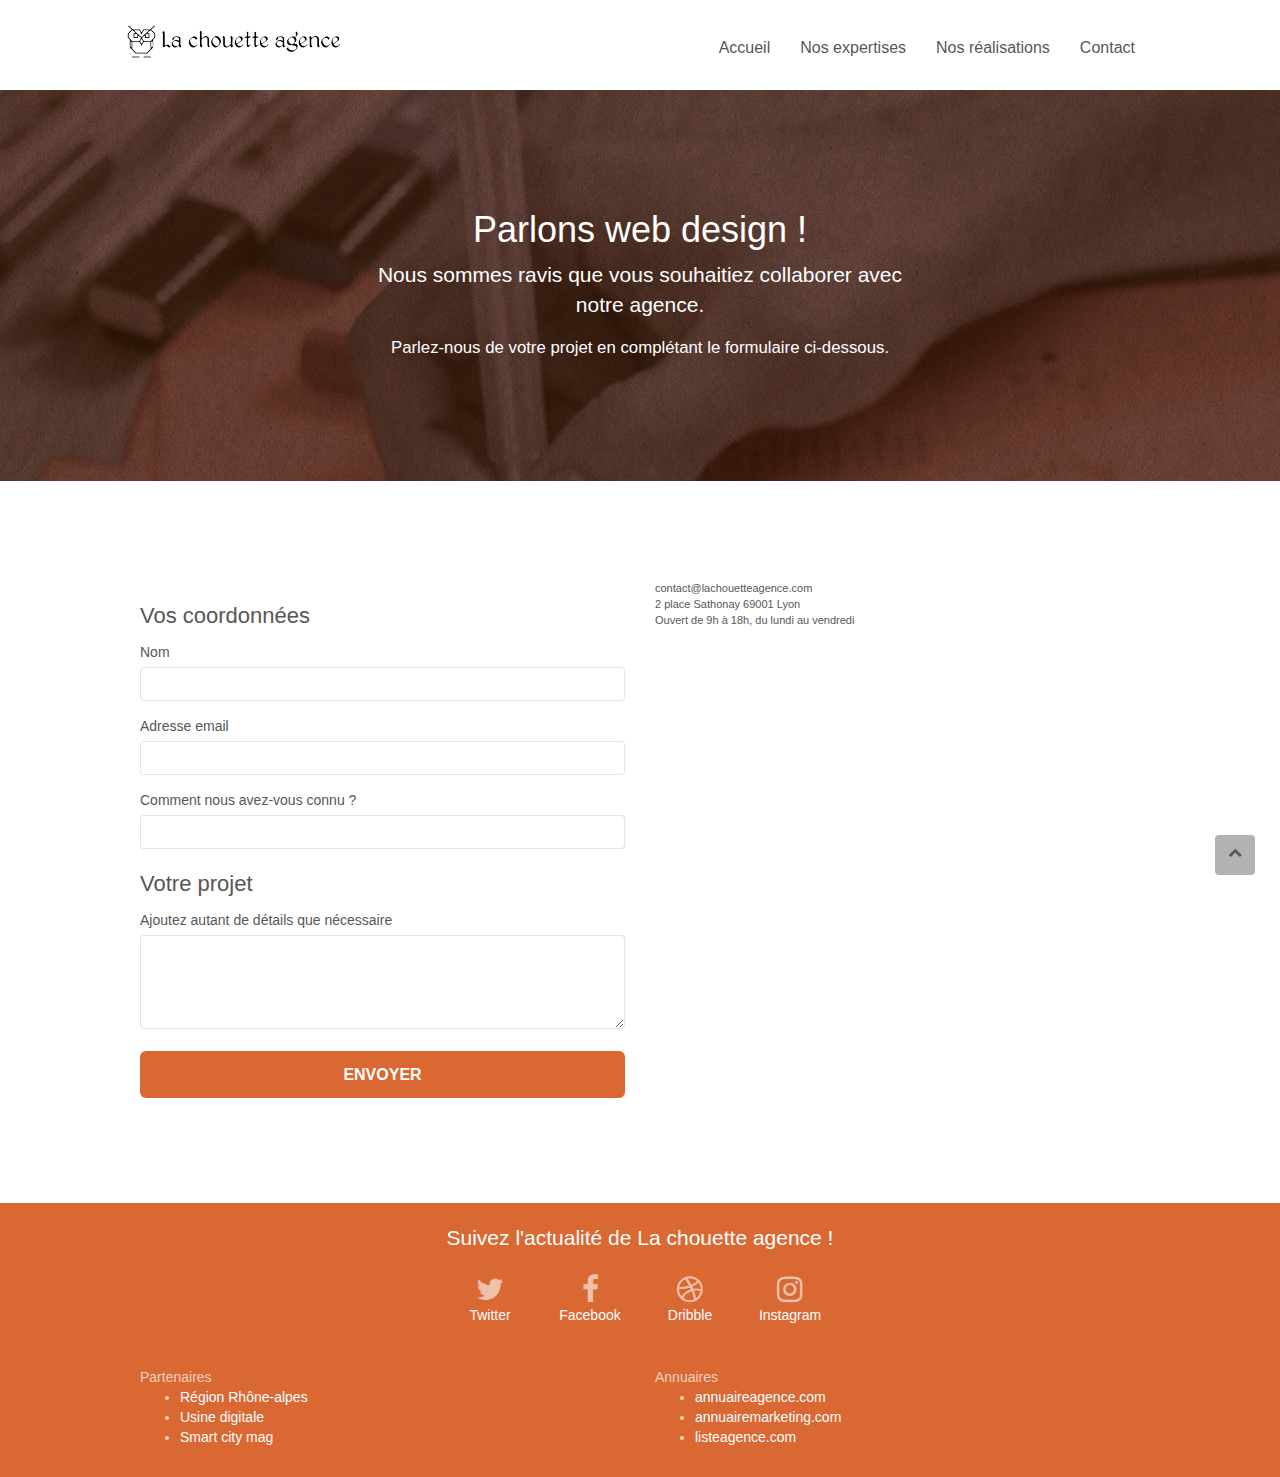
==== commit 07585ccd: "finalisation aria" ====
--- a/contact.html
+++ b/contact.html
@@ -152,14 +152,14 @@
         </div>
       </section>
 
-      <section aria-label="formulaire" class="bloc bgc-white l-bloc" id="bloc-7">
+      <section class="bloc bgc-white l-bloc" id="bloc-7">
         <div class="container bloc-lg">
           <div class="row">
             <div class="col-sm-6">
               <form id="form_1" novalidate="">
 
                 <div role="group" aria-labelledby="coordonnées">
-                  <h3>Vos coordonnées</h3>
+                  <h2>Vos coordonnées</h2>
                   <div class="form-group">
                     <label for="name"> Nom </label>
                     <input id="name" aria-required="true" type="text" class="form-control" required=""/>
@@ -179,7 +179,7 @@
                 </div>
 
                 <div role="group" aria-labelledby="projet">
-                  <h3>Votre projet</h3>
+                  <h2>Votre projet</h2>
                   <div class="form-group">
                     <label for="message">
                       Ajoutez autant de détails que nécessaire<br />
--- a/style.css
+++ b/style.css
@@ -439,11 +439,13 @@
     transform: translate(0, -50%);
     -webkit-transform: translateY(-50%);
   }
+
   .nav > li .dropdown-menu a,
   .nav > li .dropdown-menu a:hover,
   .nav > li .dropdown-menu a:focus {
     color: #484848;
   }
+
   .nav-invert .site-navigation {
     left: 0;
     right: 0;
@@ -607,7 +609,8 @@
   text-align: center;
 }
 
-a[data-lightbox]:hover::before {
+a[data-lightbox]:hover::before,
+a[data-lightbox]:focus::before {
   content: "+";
   font-family: "HelveticaNeue-Light", "Helvetica Neue Light", "Helvetica Neue",
     Helvetica, Arial;
@@ -626,7 +629,8 @@
   -webkit-transform: translateY(-50%);
 }
 
-a[data-lightbox]:hover img {
+a[data-lightbox]:hover img,
+a[data-lightbox]:focus img {
   opacity: 0.6;
   -webkit-animation-fill-mode: none;
   animation-fill-mode: none;
@@ -881,7 +885,8 @@
   color: #d47f57 !important;
 }
 
-.ltc-atomic-tangerine:hover {
+.ltc-atomic-tangerine:hover,
+.ltc-atomic-tangerine:focus {
   color: #c27956 !important;
 }
 
@@ -1012,10 +1017,12 @@
     padding-left: 15px;
     width: 100%;
   }
+
   .nav > li:hover,
   .nav > li:focus {
     background: rgba(0, 0, 0, 0.08);
   }
+
   .dropdown .dropdown a .caret {
     float: none;
     margin: 5px 0 0 10px !important;
